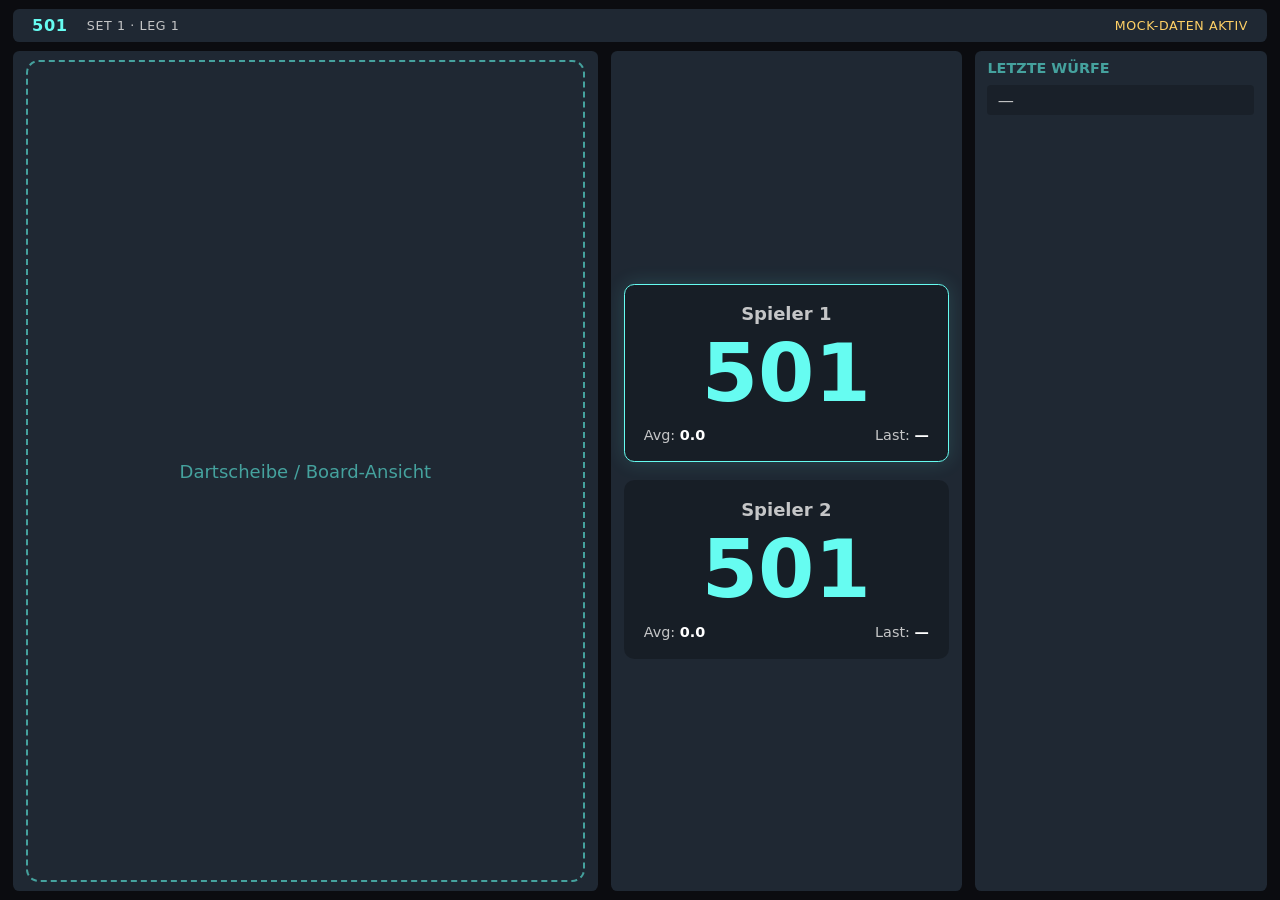
==== index.html @ cb5600f2 "feat: initiales Dashboard-Grundgerüst für Landscape" ====
<!DOCTYPE html>
<html lang="de">
<head>
    <meta charset="UTF-8">
    <meta name="viewport" content="width=device-width, initial-scale=1.0">
    <title>Autodarts Dashboard</title>
    <link rel="stylesheet" href="css/dashboard.css">
</head>
<body>
    <div id="dashboard" class="dashboard">
        <header class="top-bar">
            <div class="match-info">
                <span id="match-mode">501</span>
                <span id="match-set-leg">Set 1 · Leg 1</span>
            </div>
            <div class="match-meta">
                <span id="match-status">Warte auf Spiel…</span>
            </div>
        </header>

        <main class="main-grid">
            <section class="board-panel" aria-label="Dartscheibe">
                <div class="board-placeholder">
                    <p>Dartscheibe / Board-Ansicht</p>
                </div>
            </section>

            <section class="score-panel" aria-label="Spielstand">
                <div class="score-card active" id="player-1">
                    <h2 class="player-name">Spieler 1</h2>
                    <div class="score" id="score-1">501</div>
                    <div class="stats">
                        <span>Avg: <b id="avg-1">0.0</b></span>
                        <span>Last: <b id="last-1">—</b></span>
                    </div>
                </div>

                <div class="score-card" id="player-2">
                    <h2 class="player-name">Spieler 2</h2>
                    <div class="score" id="score-2">501</div>
                    <div class="stats">
                        <span>Avg: <b id="avg-2">0.0</b></span>
                        <span>Last: <b id="last-2">—</b></span>
                    </div>
                </div>
            </section>

            <section class="stats-panel" aria-label="Statistiken">
                <h3>Letzte Würfe</h3>
                <ul id="last-throws" class="throws-list">
                    <li>—</li>
                </ul>
            </section>
        </main>
    </div>

    <script src="js/config.js"></script>
    <script src="js/api.js"></script>
    <script src="js/dashboard.js"></script>
</body>
</html>
---- css/dashboard.css ----
* {
    box-sizing: border-box;
}

:root {
    --bg: #0b0c10;
    --panel: #1f2833;
    --text: #c5c6c7;
    --accent: #66fcf1;
    --accent-dim: #45a29e;
    --danger: #ef476f;
    --success: #06d6a0;
    --warning: #ffd166;
}

html, body {
    margin: 0;
    padding: 0;
    width: 100%;
    height: 100%;
    background: var(--bg);
    color: var(--text);
    font-family: 'Segoe UI', system-ui, sans-serif;
    overflow: hidden;
}

.dashboard {
    display: grid;
    grid-template-rows: auto 1fr;
    height: 100vh;
    width: 100vw;
    padding: 1vh 1vw;
    gap: 1vh;
}

.top-bar {
    display: flex;
    justify-content: space-between;
    align-items: center;
    background: var(--panel);
    padding: 0.8vh 1.5vw;
    border-radius: 0.5vw;
    font-size: 1.4vh;
    text-transform: uppercase;
    letter-spacing: 0.05em;
}

.match-info {
    display: flex;
    gap: 1.5vw;
    align-items: center;
}

#match-mode {
    font-weight: 700;
    color: var(--accent);
    font-size: 1.8vh;
}

#match-status {
    color: var(--warning);
}

.main-grid {
    display: grid;
    grid-template-columns: 2fr 1.2fr 1fr;
    gap: 1vw;
    min-height: 0;
}

.board-panel,
.score-panel,
.stats-panel {
    background: var(--panel);
    border-radius: 0.5vw;
    padding: 1vh 1vw;
    display: flex;
    flex-direction: column;
    overflow: hidden;
}

.board-panel {
    align-items: center;
    justify-content: center;
}

.board-placeholder {
    width: 100%;
    height: 100%;
    border: 0.2vw dashed var(--accent-dim);
    border-radius: 1vw;
    display: flex;
    align-items: center;
    justify-content: center;
    color: var(--accent-dim);
    font-size: 2vh;
}

.score-panel {
    justify-content: center;
    gap: 2vh;
}

.score-card {
    background: rgba(0, 0, 0, 0.25);
    border-radius: 0.8vw;
    padding: 2vh 1.5vw;
    text-align: center;
    border: 0.15vw solid transparent;
    transition: border-color 0.2s;
}

.score-card.active {
    border-color: var(--accent);
    box-shadow: 0 0 1.5vw rgba(102, 252, 241, 0.15);
}

.player-name {
    margin: 0 0 1vh;
    font-size: 2vh;
    font-weight: 600;
    color: var(--text);
}

.score {
    font-size: 9vh;
    font-weight: 700;
    color: var(--accent);
    line-height: 1;
    margin-bottom: 1.5vh;
}

.stats {
    display: flex;
    justify-content: space-between;
    font-size: 1.6vh;
    color: var(--text);
}

.stats b {
    color: #fff;
    font-weight: 600;
}

.stats-panel h3 {
    margin: 0 0 1vh;
    font-size: 1.6vh;
    text-transform: uppercase;
    color: var(--accent-dim);
}

.throws-list {
    list-style: none;
    margin: 0;
    padding: 0;
    font-size: 1.8vh;
    display: flex;
    flex-direction: column;
    gap: 0.5vh;
}

.throws-list li {
    background: rgba(0, 0, 0, 0.2);
    padding: 0.6vh 0.8vw;
    border-radius: 0.3vw;
}

/* Responsive fallback for very small heights */
@media (max-height: 500px) {
    .score {
        font-size: 7vh;
    }
    .player-name {
        font-size: 1.6vh;
    }
}
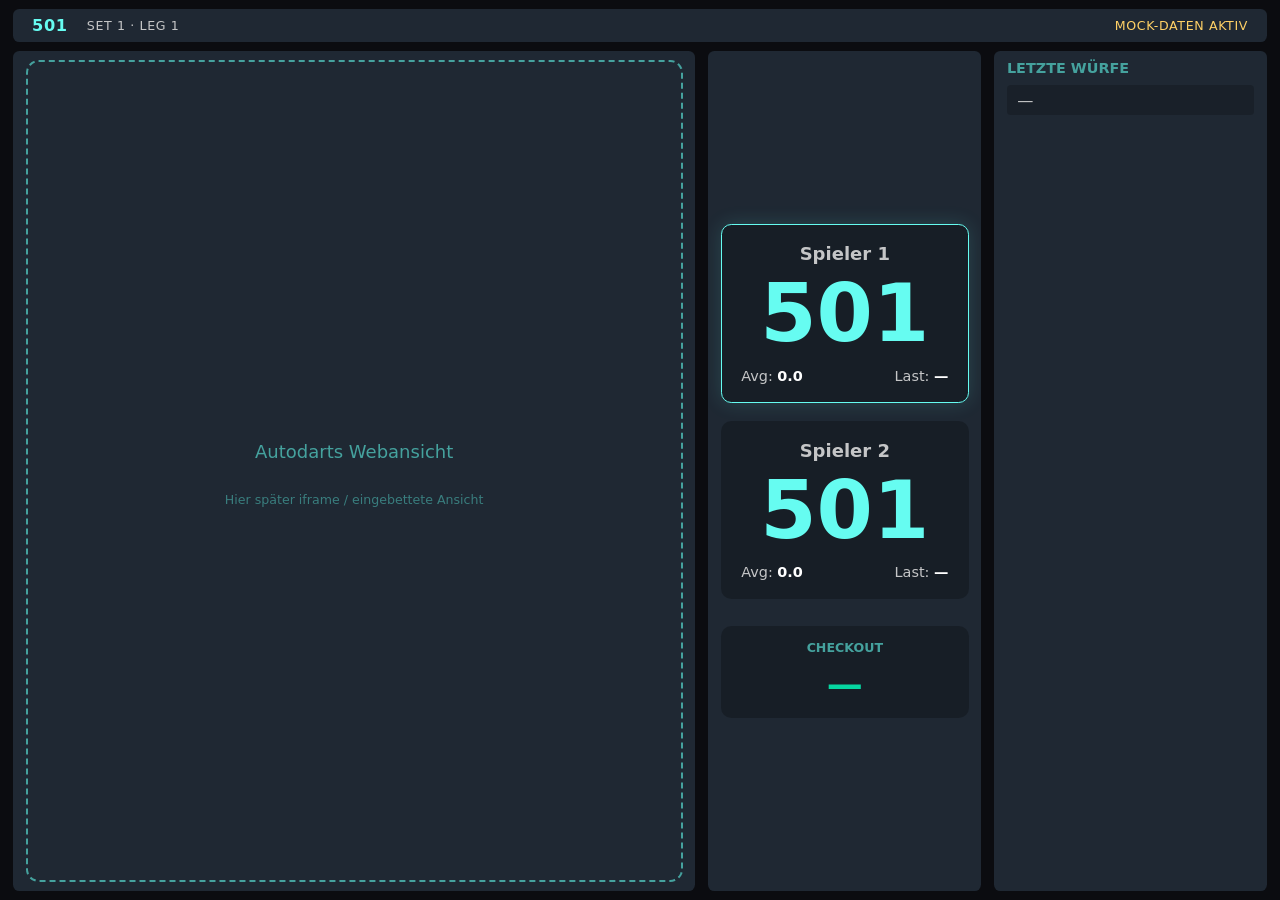
==== commit c07c823c: "feat(layout): Webview + Sidepanel als praktikable Landscape-Variante - Fuegt wechselbares Layout-Sys" ====
--- a/index.html
+++ b/index.html
@@ -18,10 +18,11 @@
             </div>
         </header>
 
-        <main class="main-grid">
-            <section class="board-panel" aria-label="Dartscheibe">
-                <div class="board-placeholder">
-                    <p>Dartscheibe / Board-Ansicht</p>
+        <main class="main-grid layout-webview-sidepanel">
+            <section class="webview-panel" aria-label="Autodarts Webansicht">
+                <div class="webview-placeholder">
+                    <p>Autodarts Webansicht</p>
+                    <p class="webview-hint">Hier später iframe / eingebettete Ansicht</p>
                 </div>
             </section>
 
@@ -43,6 +44,11 @@
                         <span>Last: <b id="last-2">—</b></span>
                     </div>
                 </div>
+
+                <div class="checkout-panel" aria-label="Checkout-Hinweise">
+                    <h3>Checkout</h3>
+                    <div id="checkout-display" class="checkout-value">—</div>
+                </div>
             </section>
 
             <section class="stats-panel" aria-label="Statistiken">
--- a/css/dashboard.css
+++ b/css/dashboard.css
@@ -63,12 +63,27 @@
 
 .main-grid {
     display: grid;
-    grid-template-columns: 2fr 1.2fr 1fr;
     gap: 1vw;
     min-height: 0;
 }
 
+/* Layout 1: Balanced 3-Column (Board | Score | Stats) */
+.layout-balanced {
+    grid-template-columns: 2fr 1.2fr 1fr;
+}
+
+/* Layout 2: Score-first */
+.layout-score-first {
+    grid-template-columns: 1fr 2fr 1fr;
+}
+
+/* Layout 3: Webview + Sidepanel */
+.layout-webview-sidepanel {
+    grid-template-columns: 2.5fr 1fr 1fr;
+}
+
 .board-panel,
+.webview-panel,
 .score-panel,
 .stats-panel {
     background: var(--panel);
@@ -79,21 +94,30 @@
     overflow: hidden;
 }
 
-.board-panel {
+.board-panel,
+.webview-panel {
     align-items: center;
     justify-content: center;
 }
 
-.board-placeholder {
+.board-placeholder,
+.webview-placeholder {
     width: 100%;
     height: 100%;
     border: 0.2vw dashed var(--accent-dim);
     border-radius: 1vw;
     display: flex;
+    flex-direction: column;
     align-items: center;
     justify-content: center;
     color: var(--accent-dim);
     font-size: 2vh;
+    text-align: center;
+}
+
+.webview-hint {
+    font-size: 1.4vh;
+    opacity: 0.7;
 }
 
 .score-panel {
@@ -140,6 +164,27 @@
 .stats b {
     color: #fff;
     font-weight: 600;
+}
+
+.checkout-panel {
+    margin-top: 1vh;
+    padding: 1.5vh;
+    background: rgba(0, 0, 0, 0.25);
+    border-radius: 0.8vw;
+    text-align: center;
+}
+
+.checkout-panel h3 {
+    margin: 0 0 1vh;
+    font-size: 1.4vh;
+    text-transform: uppercase;
+    color: var(--accent-dim);
+}
+
+.checkout-value {
+    font-size: 4vh;
+    font-weight: 700;
+    color: var(--success);
 }
 
 .stats-panel h3 {
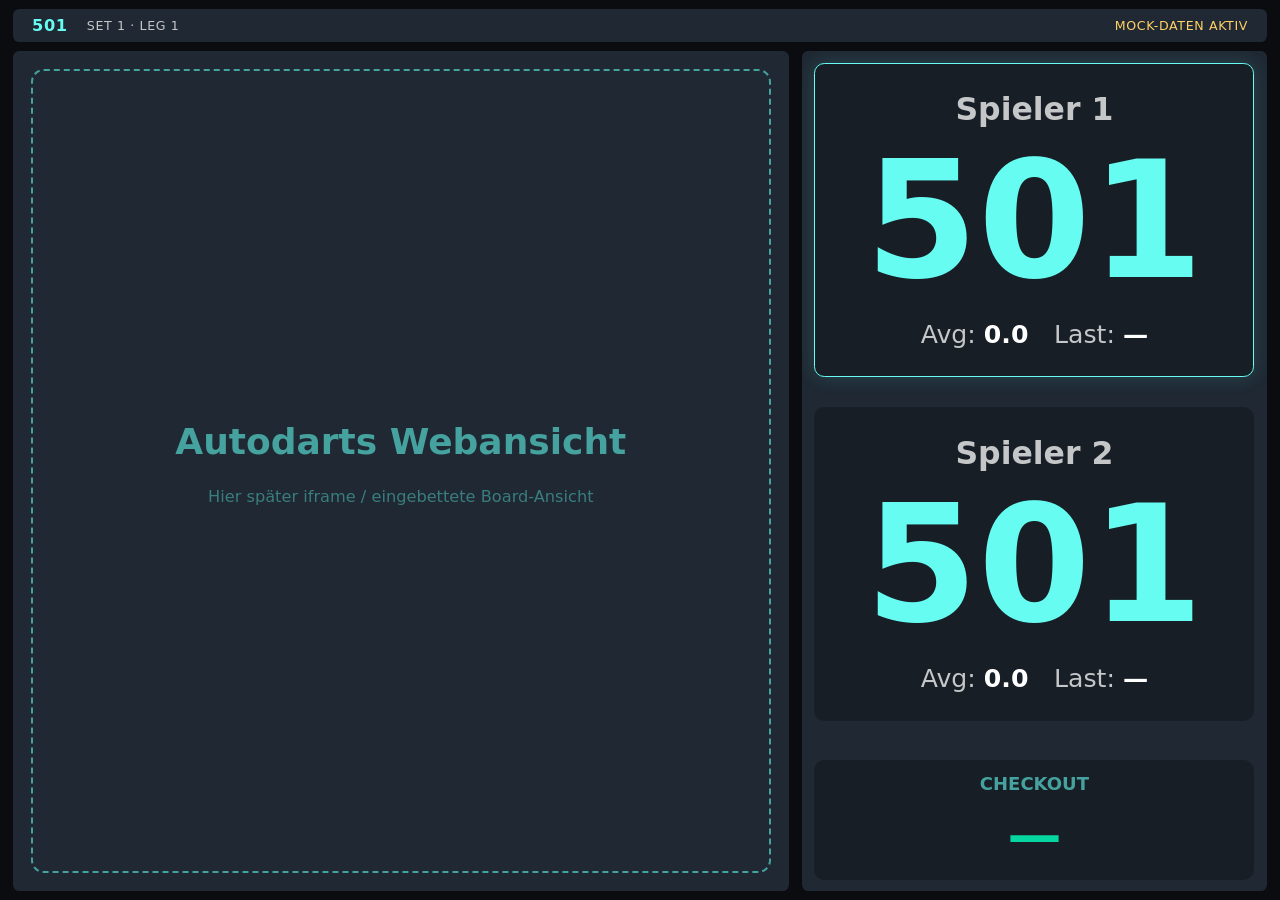
==== commit cf73aa46: "feat(layout): Big-Type-Variante mit großer Board-Ansicht" ====
--- a/index.html
+++ b/index.html
@@ -18,11 +18,11 @@
             </div>
         </header>
 
-        <main class="main-grid layout-webview-sidepanel">
+        <main class="main-grid layout-big-type-with-board">
             <section class="webview-panel" aria-label="Autodarts Webansicht">
                 <div class="webview-placeholder">
-                    <p>Autodarts Webansicht</p>
-                    <p class="webview-hint">Hier später iframe / eingebettete Ansicht</p>
+                    <p class="webview-label">Autodarts Webansicht</p>
+                    <p class="webview-hint">Hier später iframe / eingebettete Board-Ansicht</p>
                 </div>
             </section>
 
@@ -50,13 +50,6 @@
                     <div id="checkout-display" class="checkout-value">—</div>
                 </div>
             </section>
-
-            <section class="stats-panel" aria-label="Statistiken">
-                <h3>Letzte Würfe</h3>
-                <ul id="last-throws" class="throws-list">
-                    <li>—</li>
-                </ul>
-            </section>
         </main>
     </div>
 
--- a/css/dashboard.css
+++ b/css/dashboard.css
@@ -82,6 +82,63 @@
     grid-template-columns: 2.5fr 1fr 1fr;
 }
 
+/* Layout 4: Big-Type with Board — große Scheibe + riesige Scores */
+.layout-big-type-with-board {
+    grid-template-columns: 2.5fr 1.5fr;
+}
+
+.layout-big-type-with-board .webview-panel {
+    justify-content: flex-start;
+    padding: 2vh;
+}
+
+.layout-big-type-with-board .webview-placeholder {
+    font-size: 3vh;
+}
+
+.layout-big-type-with-board .webview-label {
+    font-size: 4vh;
+    font-weight: 700;
+    margin: 0 0 1vh;
+}
+
+.layout-big-type-with-board .webview-hint {
+    font-size: 1.8vh;
+}
+
+.layout-big-type-with-board .score-panel {
+    gap: 3vh;
+    justify-content: space-evenly;
+}
+
+.layout-big-type-with-board .score-card {
+    padding: 3vh 2vw;
+}
+
+.layout-big-type-with-board .player-name {
+    font-size: 3.5vh;
+    margin-bottom: 1.5vh;
+}
+
+.layout-big-type-with-board .score {
+    font-size: 18vh;
+    margin-bottom: 2vh;
+}
+
+.layout-big-type-with-board .stats {
+    font-size: 2.8vh;
+    justify-content: center;
+    gap: 2vw;
+}
+
+.layout-big-type-with-board .checkout-panel h3 {
+    font-size: 2vh;
+}
+
+.layout-big-type-with-board .checkout-value {
+    font-size: 6vh;
+}
+
 .board-panel,
 .webview-panel,
 .score-panel,
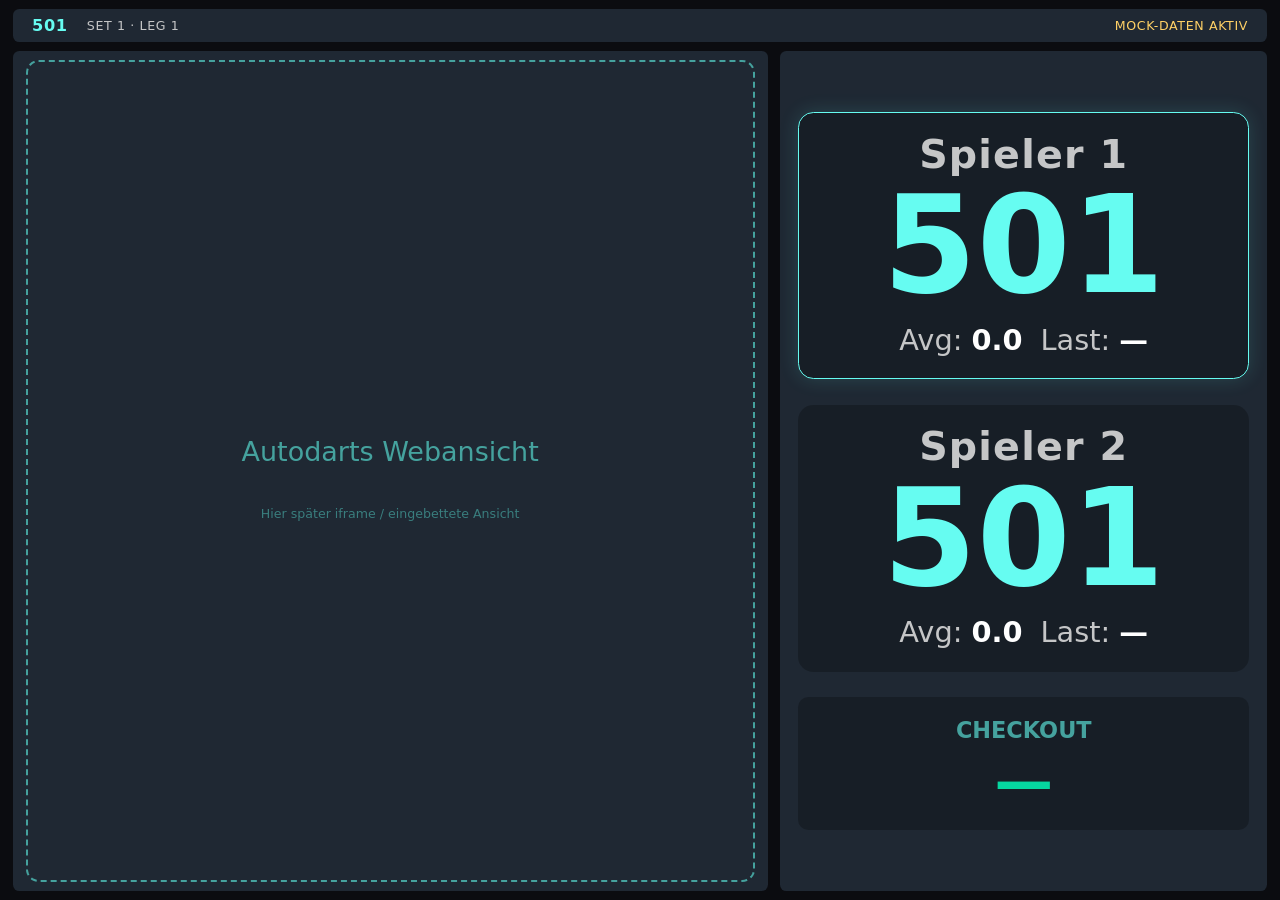
==== commit a2020bce: "Merge pull request #14 from Hoook21/hook/webview-big-readable feat(layout): Boardansicht mit großer " ====
--- a/index.html
+++ b/index.html
@@ -18,11 +18,11 @@
             </div>
         </header>
 
-        <main class="main-grid layout-big-type-with-board">
+        <main class="main-grid layout-webview-sidepanel">
             <section class="webview-panel" aria-label="Autodarts Webansicht">
                 <div class="webview-placeholder">
-                    <p class="webview-label">Autodarts Webansicht</p>
-                    <p class="webview-hint">Hier später iframe / eingebettete Board-Ansicht</p>
+                    <p>Autodarts Webansicht</p>
+                    <p class="webview-hint">Hier später iframe / eingebettete Ansicht</p>
                 </div>
             </section>
 
@@ -50,6 +50,13 @@
                     <div id="checkout-display" class="checkout-value">—</div>
                 </div>
             </section>
+
+            <section class="stats-panel" aria-label="Statistiken">
+                <h3>Letzte Würfe</h3>
+                <ul id="last-throws" class="throws-list">
+                    <li>—</li>
+                </ul>
+            </section>
         </main>
     </div>
 
--- a/css/dashboard.css
+++ b/css/dashboard.css
@@ -82,61 +82,140 @@
     grid-template-columns: 2.5fr 1fr 1fr;
 }
 
-/* Layout 4: Big-Type with Board — große Scheibe + riesige Scores */
-.layout-big-type-with-board {
-    grid-template-columns: 2.5fr 1.5fr;
-}
-
-.layout-big-type-with-board .webview-panel {
-    justify-content: flex-start;
-    padding: 2vh;
-}
-
-.layout-big-type-with-board .webview-placeholder {
+
+/* Layout 5: Webview + Big Readable Scores
+   Links bleibt das Brett groß sichtbar, rechts wird die vorhandene Punkteanzeige
+   auf Dartboard-Abstand getrimmt. */
+.layout-webview-big-readable {
+    grid-template-columns: minmax(0, 1.55fr) minmax(34vw, 1fr);
+    grid-template-areas: 'webview score';
+}
+
+.layout-webview-big-readable .webview-panel,
+.layout-webview-big-readable .board-panel {
+    grid-area: webview;
+    min-height: 0;
+}
+
+.layout-webview-big-readable .score-panel {
+    grid-area: score;
+    justify-content: center;
+    gap: 2.8vh;
+    padding: 2.2vh 1.4vw;
+}
+
+.layout-webview-big-readable .stats-panel {
+    display: none;
+}
+
+.layout-webview-big-readable .score-card {
+    padding: 2.4vh 1.5vw;
+    border-radius: 1.2vw;
+}
+
+.layout-webview-big-readable .player-name {
+    font-size: clamp(2.2rem, 4.4vh, 4.5rem);
+    line-height: 1;
+    margin-bottom: 1.2vh;
+    letter-spacing: .03em;
+}
+
+.layout-webview-big-readable .score {
+    font-size: clamp(6rem, 15vh, 12rem);
+    line-height: .9;
+    margin-bottom: 1.8vh;
+}
+
+.layout-webview-big-readable .stats {
+    font-size: clamp(1.8rem, 3.2vh, 3.3rem);
+    gap: 1.4vw;
+    justify-content: center;
+}
+
+.layout-webview-big-readable .checkout-panel {
+    margin-top: 0;
+    padding: 2.2vh 1.4vw;
+}
+
+.layout-webview-big-readable .checkout-panel h3 {
+    font-size: clamp(1.4rem, 2.4vh, 2.5rem);
+}
+
+.layout-webview-big-readable .checkout-value {
+    font-size: clamp(3rem, 6.5vh, 6rem);
+    line-height: 1;
+}
+
+.layout-webview-big-readable .webview-placeholder {
     font-size: 3vh;
 }
 
-.layout-big-type-with-board .webview-label {
+/* Layout 4: Big-Type / Distance-Readable (Score + Stats maximal aus Abstand lesbar) */
+.layout-big-type {
+    grid-template-columns: 3fr 1.5fr;
+    grid-template-areas: 'score stats';
+}
+
+.layout-big-type .webview-panel,
+.layout-big-type .board-panel {
+    display: none;
+}
+
+.layout-big-type .score-panel {
+    grid-area: score;
+}
+
+.layout-big-type .stats-panel {
+    grid-area: stats;
+}
+
+.layout-big-type .score-panel {
+    justify-content: center;
+    gap: 4vh;
+}
+
+.layout-big-type .score-card {
+    padding: 3vh 2vw;
+    border-radius: 1.2vw;
+}
+
+.layout-big-type .player-name {
     font-size: 4vh;
-    font-weight: 700;
-    margin: 0 0 1vh;
-}
-
-.layout-big-type-with-board .webview-hint {
-    font-size: 1.8vh;
-}
-
-.layout-big-type-with-board .score-panel {
-    gap: 3vh;
-    justify-content: space-evenly;
-}
-
-.layout-big-type-with-board .score-card {
-    padding: 3vh 2vw;
-}
-
-.layout-big-type-with-board .player-name {
-    font-size: 3.5vh;
     margin-bottom: 1.5vh;
 }
 
-.layout-big-type-with-board .score {
+.layout-big-type .score {
     font-size: 18vh;
     margin-bottom: 2vh;
 }
 
-.layout-big-type-with-board .stats {
-    font-size: 2.8vh;
+.layout-big-type .stats {
+    font-size: 3.5vh;
     justify-content: center;
     gap: 2vw;
 }
 
-.layout-big-type-with-board .checkout-panel h3 {
-    font-size: 2vh;
-}
-
-.layout-big-type-with-board .checkout-value {
-    font-size: 6vh;
+.layout-big-type .stats-panel h3,
+.layout-big-type .checkout-panel h3 {
+    font-size: 2.5vh;
+}
+
+.layout-big-type .throws-list {
+    font-size: 3vh;
+    gap: 1vh;
+}
+
+.layout-big-type .throws-list li {
+    padding: 1vh 1vw;
+}
+
+.layout-big-type .checkout-panel {
+    margin-top: 2vh;
+    padding: 2vh;
+}
+
+.layout-big-type .checkout-value {
+    font-size: 8vh;
 }
 
 .board-panel,
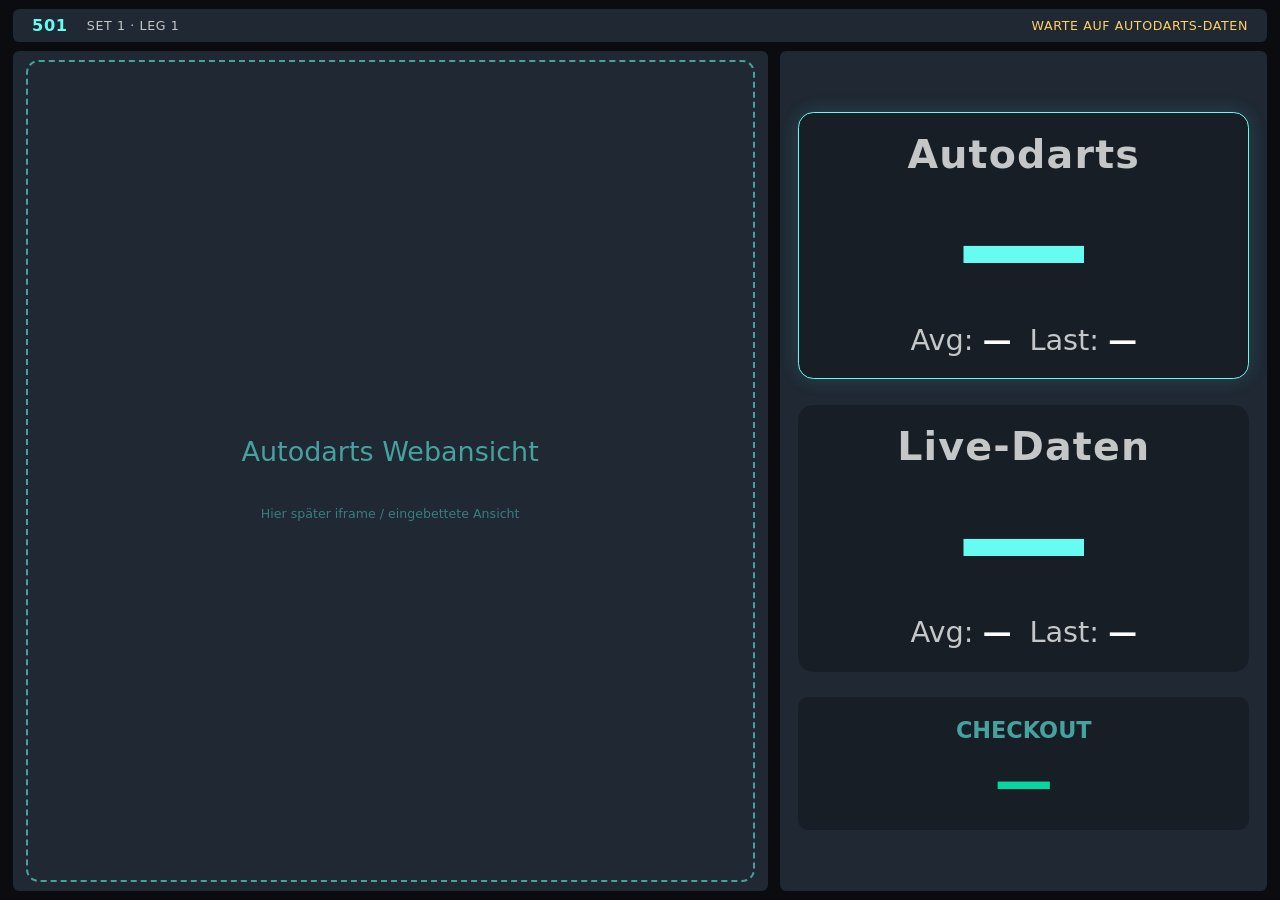
==== commit a93c1bfd: "feat(live-adapter): read-only Adapter-Grundgerüst + Recherche-Doku - docs/autodarts-tools-research.m" ====
--- a/index.html
+++ b/index.html
@@ -61,6 +61,8 @@
     </div>
 
     <script src="js/config.js"></script>
+    <script src="js/webview.js"></script>
+    <script src="js/adapter.js"></script>
     <script src="js/api.js"></script>
     <script src="js/dashboard.js"></script>
 </body>
--- a/css/dashboard.css
+++ b/css/dashboard.css
@@ -256,6 +256,46 @@
     opacity: 0.7;
 }
 
+
+.camera-stage {
+    position: relative;
+    width: 100%;
+    height: 100%;
+    display: grid;
+    place-items: center;
+    overflow: hidden;
+    border-radius: 1.2vw;
+    background: #05080d;
+}
+
+.camera-image {
+    width: 100%;
+    height: 100%;
+    object-fit: contain;
+    object-position: center center;
+}
+
+.camera-label {
+    position: absolute;
+    left: 1vw;
+    bottom: 1vw;
+    padding: 0.45vw 0.7vw;
+    border-radius: 999px;
+    background: rgba(0, 0, 0, 0.62);
+    color: #eaf2ff;
+    font-size: 1.2vw;
+    font-weight: 800;
+    letter-spacing: 0.04em;
+}
+
+.webview-iframe {
+    width: 100%;
+    height: 100%;
+    border: none;
+    border-radius: 1vw;
+    background: #000;
+}
+
 .score-panel {
     justify-content: center;
     gap: 2vh;
